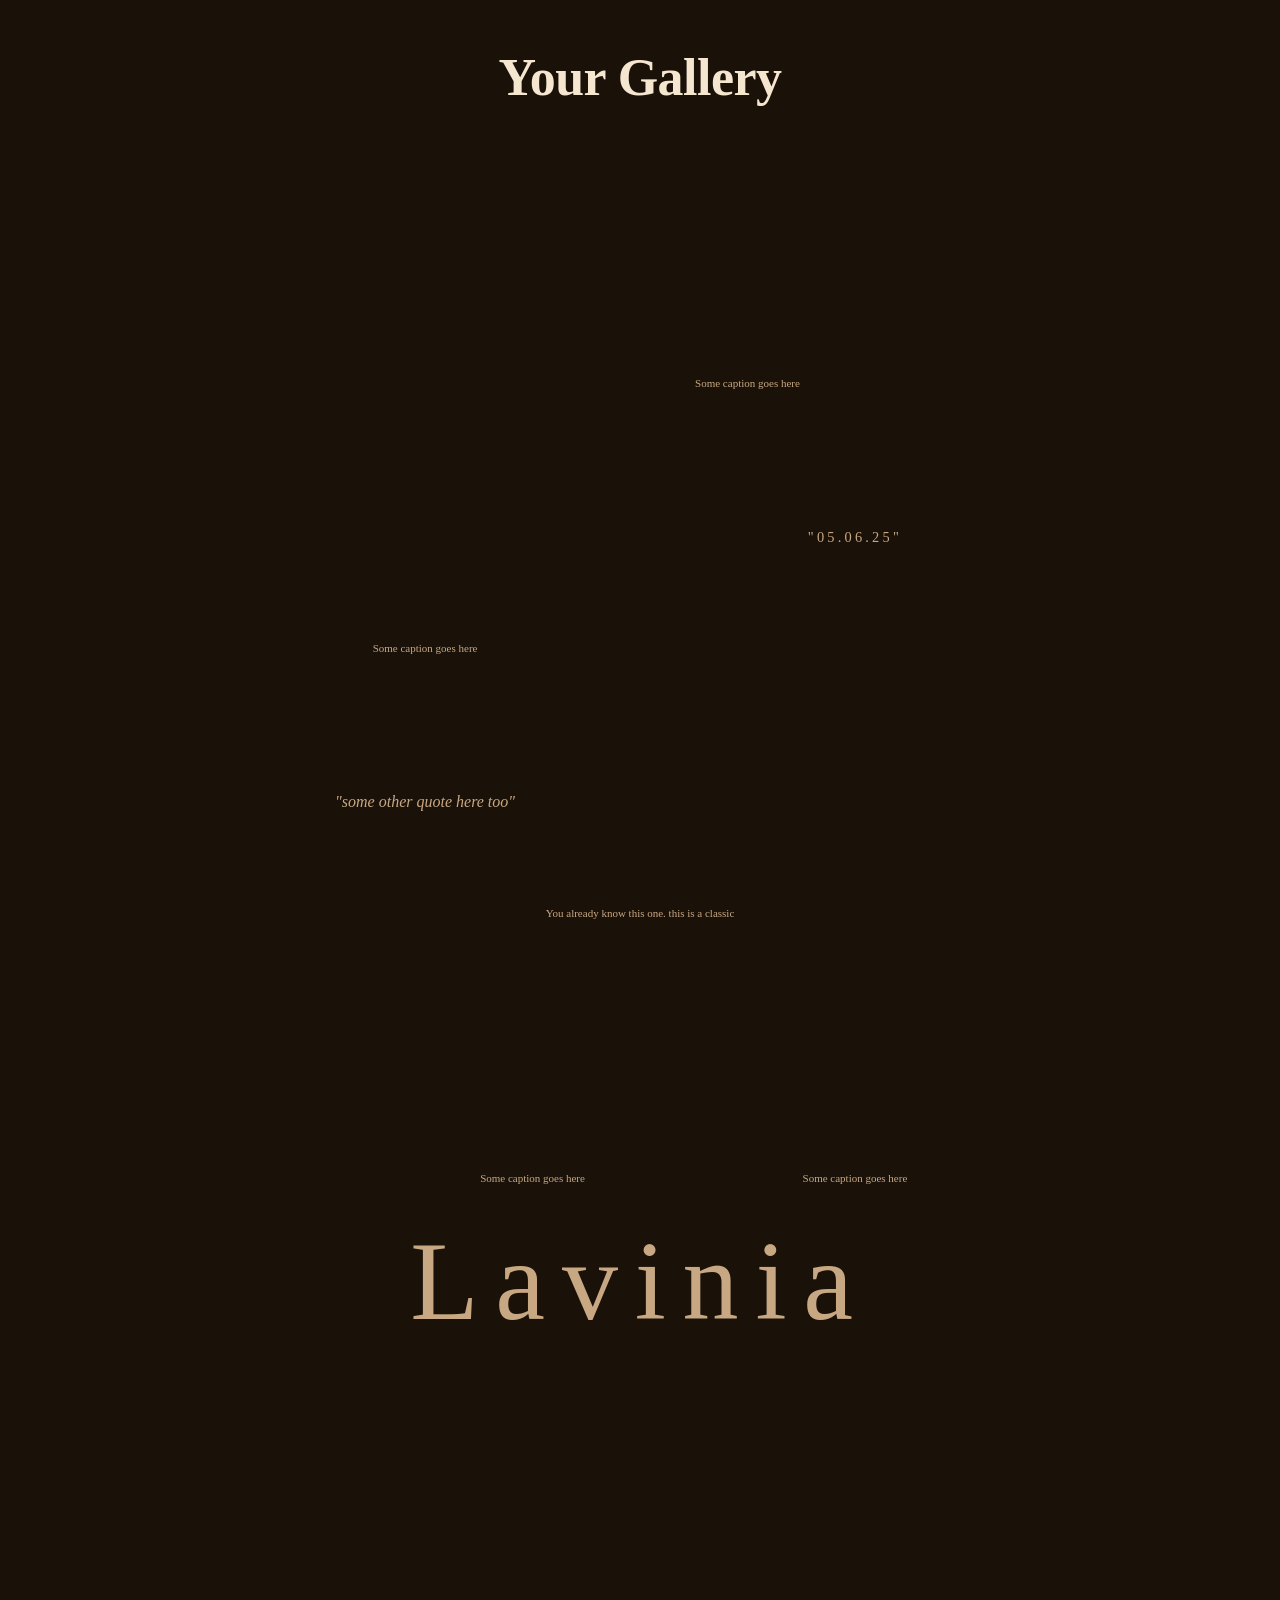
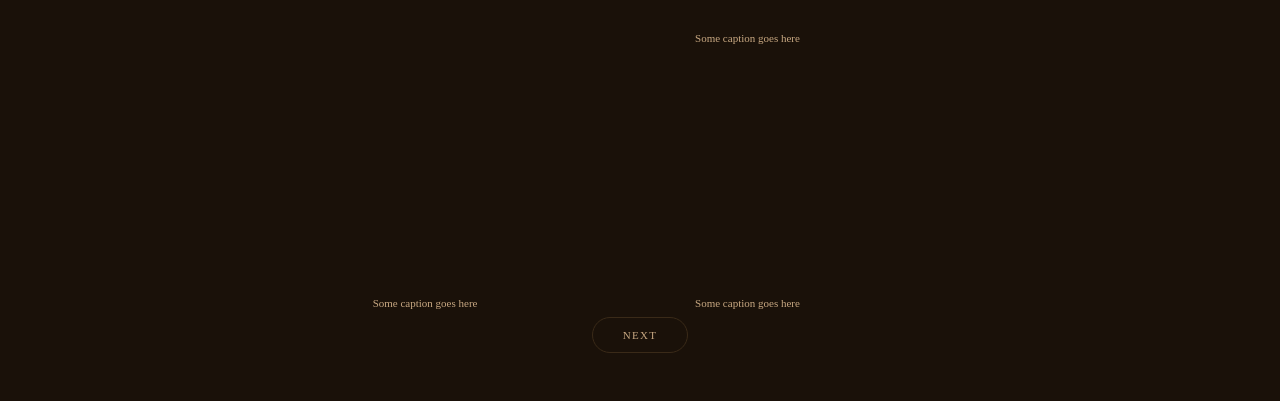
==== gallery.html @ 48474da0 "added lightbox active and script" ====
<!DOCTYPE html>
<html lang="en">

<head>
    <meta charset="UTF-8">
    <meta name="viewport" content="width=device-width, initial-scale=1.0">
    <link rel="stylesheet" href="style.css">
    <title>Your Gallery</title>

    <style>
        body {
            overflow: auto;
        }
    </style>
</head>

<body>
    <main class="gallery">
        <h1 class="title">Your Gallery</h1>
        <div class="photo-grid">
            <div id="boxA" class="photo-card">
                <img src="assets\photos\IMG_1749.jpg" alt="">
                <p class="caption">Some caption goes here</p>
            </div>
            <div id="boxB" class="photo-card">
                <img src="assets\photos\img0.jpg" alt="">
                <p class="caption">Some caption goes here</p>
            </div>
            <div class="myBox" id="boxS1">
                <p class="date">"05.06.25"</p>
            </div>
            <div id="boxC" class="photo-card">
                <img src="assets\photos\IMG_1749.jpg" alt="">
                <p class="caption">You already know this one. this is a classic</p>
            </div>
            <div id="boxD" class="photo-card">
                <img src="assets\photos\IMG_1749.jpg" alt="">
                <p class="caption">Some caption goes here</p>
            </div>
            <div class="myBox" id="boxS2">
                <p class="quote">"some other quote here too"</p>
            </div>
            <div id="boxE" class="photo-card">
                <img src="assets\photos\img0.jpg" alt="">
                <p class="caption">Some caption goes here</p>
            </div>
            <div class="myBox" id="boxS3">
                <h3 class="lavinia">Lavinia</h3>
            </div>
            <div id="boxF" class="photo-card">
                <img src="assets\photos\img0.jpg" alt="">
                <p class="caption">Some caption goes here</p>
            </div>
            <div id="boxG" class="photo-card">
                <img src="assets\photos\img0.jpg" alt="">
                <p class="caption">Some caption goes here</p>
            </div>
            <div id="boxH" class="photo-card">
                <img src="assets\photos\IMG_1749.jpg" alt="">
                <p class="caption">Some caption goes here</p>
            </div>
        </div>
        <a class="link-btn" href="index.html">Next</a>
    </main>

    <!-- Lightbox overlay -->
    <div class="lightbox">
        <img src="" alt="" class="lightbox-img">
        <p class="lightbox-caption"></p>
    </div>

    <script>
        const lightbox = document.querySelector(".lightbox");
        const lightboxImg = document.querySelector(".lightbox-img");
        const lightboxCaption = document.querySelector(".lightbox-caption");
        const photocards = document.querySelectorAll(".photo-card");

        photocards.forEach(card => {
            card.addEventListener("click", function () {
                const clickedImage = card.querySelector("img");
                const clickedCaption = card.querySelector("p");
                lightboxImg.src = clickedImage.src
                lightboxCaption.innerHTML = clickedCaption.innerHTML
                lightbox.classList.add("active")
            })
        })

        lightbox.addEventListener("click", function () {
            lightbox.classList.remove("active")
        })
    </script>

</body>

</html>
---- style.css ----
* {
  margin: 0;
  padding: 0;
  box-sizing: border-box;
}

:root {
  --bg: #1a1109;
  --dark: #3a2a18;
  --mid: #7a5c3a;
  --sand: #c8a882;
  --cream: #f5e6d0;
}

body {
  background: var(--bg);
  color: var(--cream);
  font-family: 'Georgia', serif;
  height: 100vh;
  overflow: hidden;
}

.screen {
  position: fixed;
  inset: 0;
  display: flex;
  flex-direction: column;
  align-items: center;
  justify-content: center;
  padding: 48px 32px;
  text-align: center;
  opacity: 0;
  pointer-events: none;
  transition: opacity 0.8s ease;
}

.screen.active {
  opacity: 1;
  pointer-events: all;
}

.eyebrow {
  font-size: 11px;
  letter-spacing: 0.18em;
  text-transform: uppercase;
  color: var(--mid);
  margin-bottom: 14px;
  animation: fadeIn 0.8s ease forwards;
}

.title {
  font-family: 'Georgia', serif;
  font-size: 52px;
  font-weight: 700;
  color: var(--cream);
  margin-bottom: 10px;
  letter-spacing: -0.01em;
}

.word {
  display: inline-block;
  opacity: 0;
  animation: fadeIn 0.6s ease forwards;
}

.sub {
  font-size: 13px;
  color: var(--mid);
  opacity: 0;
  margin-bottom: 32px;
  animation: fadeIn 0.8s ease forwards;
  animation-delay: 2s;
}

#begin-btn {
  font-size: 11px;
  letter-spacing: 0.12em;
  text-transform: uppercase;
  color: var(--sand);
  opacity: 0;
  border: 0.5px solid var(--dark);
  background: transparent;
  padding: 11px 30px;
  border-radius: 40px;
  cursor: pointer;
  transition: color 0.2s, border-color 0.2s;
  animation: fadeIn 0.8s ease forwards;
  animation-delay: 3s;
}

#begin-btn:hover {
  color: var(--cream);
  border-color: var(--mid);
}

.gallery {
  display: flex;
  flex-direction: column;
  align-items: center;
  text-align: center;
  max-width: 1100px;
  margin: 0 auto;
  padding: 48px 56px;
}

.gallery .title {
  padding-bottom: 30px;
}

#boxA {
  grid-area: A;
}

#boxB {
  grid-area: B;
}

#boxC {
  grid-area: C;
}

#boxD {
  grid-area: D;
}

#boxE {
  grid-area: E;
}

#boxF {
  grid-area: F;
}

#boxG {
  grid-area: G;
}

#boxH {
  grid-area: H;
}

#boxS1 {
  grid-area: S1;
  display: flex;
  flex-direction: column;
  justify-content: center;
}

#boxS2 {
  grid-area: S2;
  display: flex;
  flex-direction: column;
  justify-content: center;

}

#boxS3 {
  grid-area: S3;
}


.photo-grid {
  background: var(--bg);
  max-width: 1100px;
  margin: 0 auto;
  /* padding: 48px 56px; */
  display: grid;
  grid-gap: 15px;
  grid-template-columns: 1fr 1fr 1fr;
  grid-template-rows: 250px 250px 250px 250px 180px 250px 250px;
  grid-template-areas:
    "A B B"
    "A C S1"
    "S2 C D"
    "E E D"
    "S3 S3 S3"
    "H F F"
    "H G G";
}

.myBox {
  height: 100%;
  /* border: 1px solid; */
  border-radius: 5px;
  padding: 10px;
}


.photo-card {
  display: flex;
  flex-direction: column;
  height: 100%;
  padding-bottom: 8px;
}

.photo-card img {
  flex: 1;
  min-height: 0;
  width: 100%;
  object-fit: cover;
}

.caption {
  padding-top: 20px;
  font-size: 11px;
  color: var(--sand);
  flex-shrink: 0;
  text-align: center;
}

.lavinia {
  font-size: 7rem;
  font-weight: 300;
  letter-spacing: 0.15em;
  color: var(--sand);
  text-align: center;
}

.date {
  font-size: 0.9rem;
  letter-spacing: 0.2rem;
  color: var(--sand);
}

.quote {
  font-style: italic;
  font-size: 1rem;
  text-align: left;
  color: var(--sand);
}

.link-btn {
  font-size: 11px;
  text-decoration: none;
  letter-spacing: 0.12em;
  text-transform: uppercase;
  color: var(--sand);
  opacity: 0;
  border: 0.5px solid var(--dark);
  background: transparent;
  padding: 11px 30px;
  border-radius: 40px;
  cursor: pointer;
  transition: color 0.2s, border-color 0.2s;
  animation: fadeIn 0.8s ease forwards;
  animation-delay: 3s;
}

.lightbox {
  position: fixed;
  inset: 0;
  display: flex;
  flex-direction: column;
  align-items: center;
  justify-content: center;
  padding: 48px 32px;
  opacity: 0;
  pointer-events: none;
  background: rgba(0, 0, 0, 0.85);
  z-index: 1000;
  transition: opacity 0.8s ease;
}

.lightbox.active {
  opacity: 1;
  pointer-events: all;
}

.lightbox-img {
  max-width: 70vw;
  max-height: 70vh;
  object-fit: contain;
}

.lightbox-caption {
  padding: 10px;
}


@keyframes fadeIn {
  from {
    opacity: 0;
    transform: translateY(20px);
  }

  to {
    opacity: 1;
    transform: translateY(0px);
  }
}
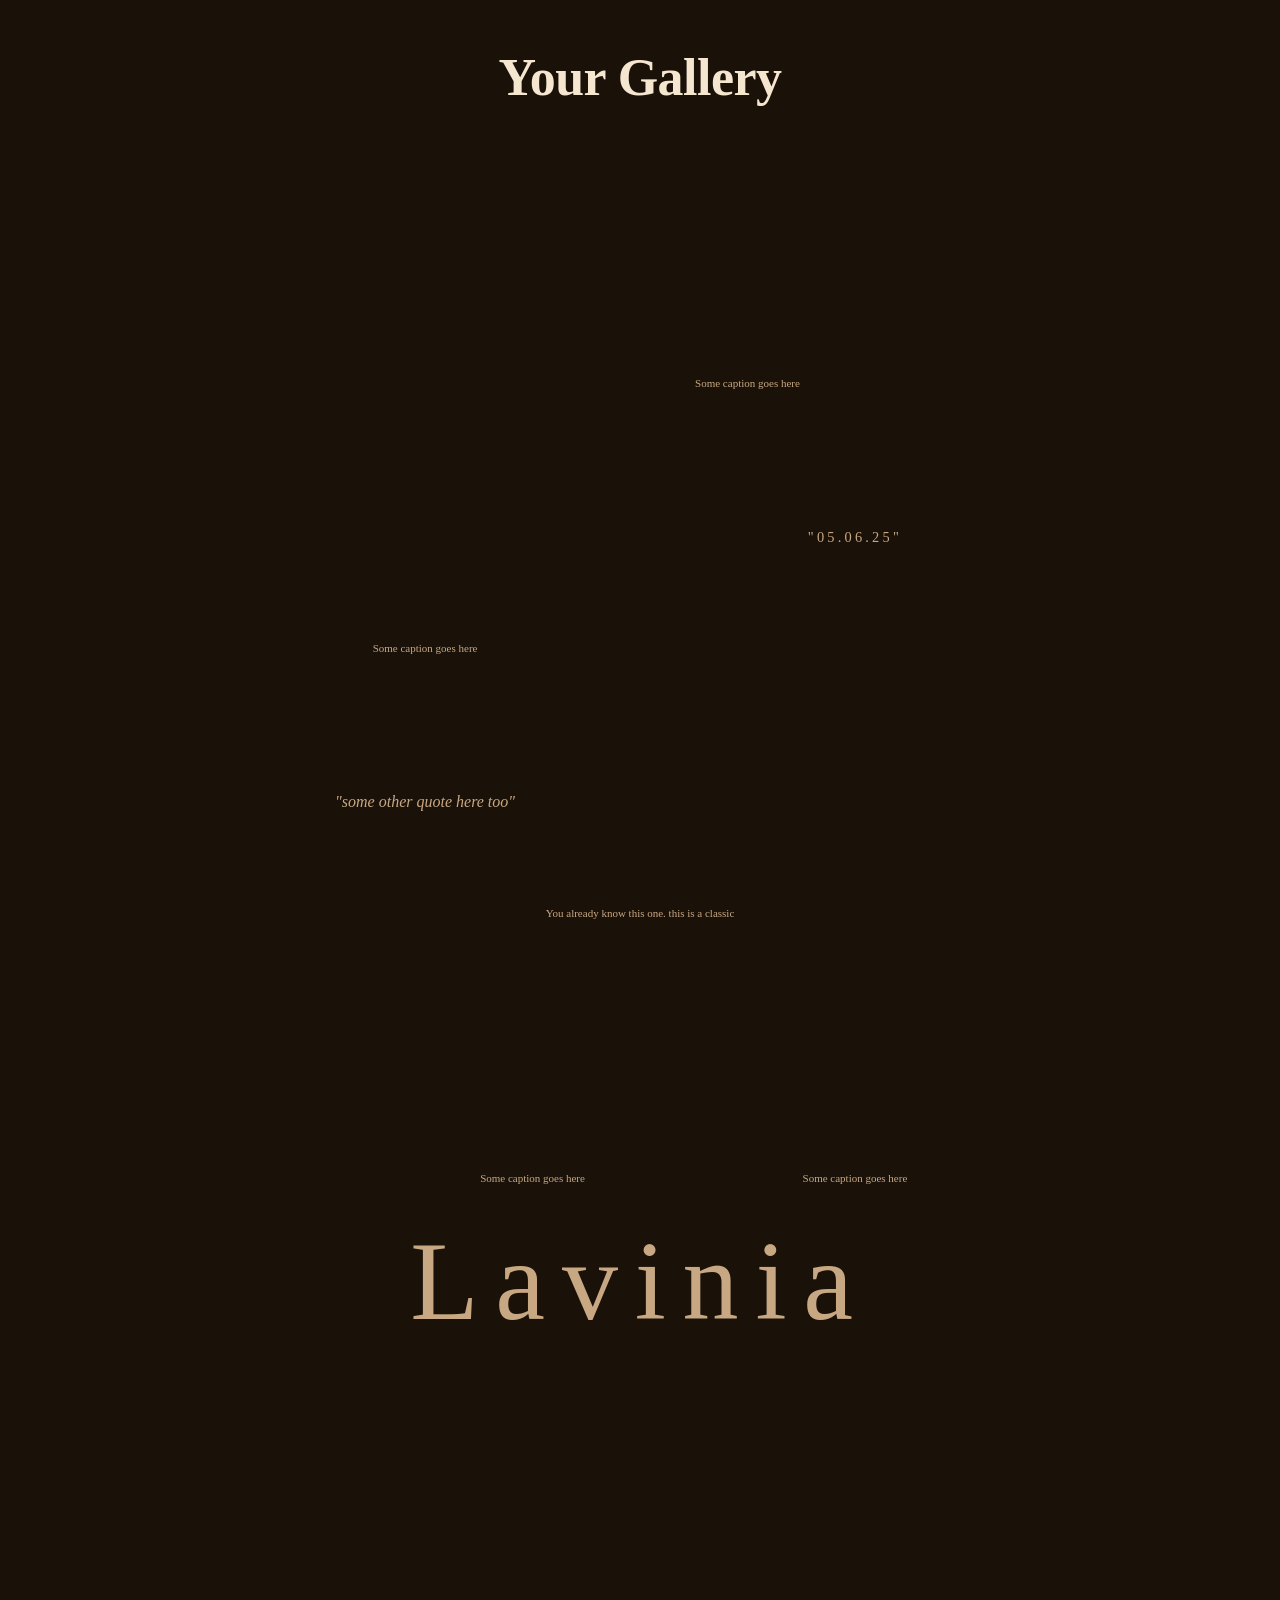
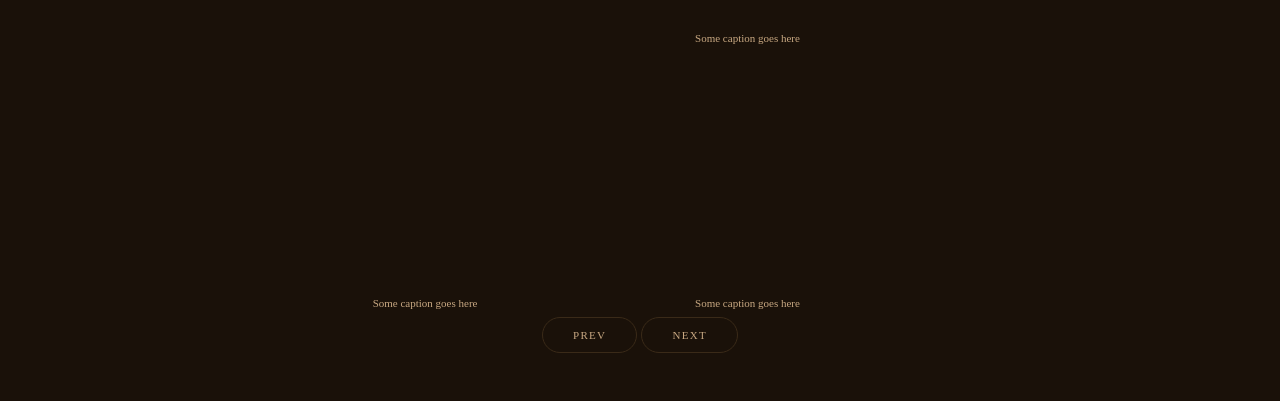
==== commit 95949c0f: "fixed namvigation between indes and gallery.html, escape key on lightbox" ====
--- a/gallery.html
+++ b/gallery.html
@@ -19,68 +19,78 @@
         <h1 class="title">Your Gallery</h1>
         <div class="photo-grid">
             <div id="boxA" class="photo-card">
-                <img src="assets\photos\IMG_1749.jpg" alt="">
+                <img src="assets/photos/IMG_1749.jpg" alt="">
                 <p class="caption">Some caption goes here</p>
             </div>
             <div id="boxB" class="photo-card">
-                <img src="assets\photos\img0.jpg" alt="">
+                <img src="assets/photos/img0.jpg" alt="">
                 <p class="caption">Some caption goes here</p>
             </div>
             <div class="myBox" id="boxS1">
                 <p class="date">"05.06.25"</p>
             </div>
             <div id="boxC" class="photo-card">
-                <img src="assets\photos\IMG_1749.jpg" alt="">
+                <img src="assets/photos/IMG_1749.jpg" alt="">
                 <p class="caption">You already know this one. this is a classic</p>
             </div>
             <div id="boxD" class="photo-card">
-                <img src="assets\photos\IMG_1749.jpg" alt="">
+                <img src="assets/photos/IMG_1749.jpg" alt="">
                 <p class="caption">Some caption goes here</p>
             </div>
             <div class="myBox" id="boxS2">
                 <p class="quote">"some other quote here too"</p>
             </div>
             <div id="boxE" class="photo-card">
-                <img src="assets\photos\img0.jpg" alt="">
+                <img src="assets/photos/img0.jpg" alt="">
                 <p class="caption">Some caption goes here</p>
             </div>
             <div class="myBox" id="boxS3">
-                <h3 class="lavinia">Lavinia</h3>
+                <p class="lavinia">Lavinia</pp>
             </div>
             <div id="boxF" class="photo-card">
-                <img src="assets\photos\img0.jpg" alt="">
+                <img src="assets/photos/img0.jpg" alt="">
                 <p class="caption">Some caption goes here</p>
             </div>
             <div id="boxG" class="photo-card">
-                <img src="assets\photos\img0.jpg" alt="">
+                <img src="assets/photos/img0.jpg" alt="">
                 <p class="caption">Some caption goes here</p>
             </div>
             <div id="boxH" class="photo-card">
-                <img src="assets\photos\IMG_1749.jpg" alt="">
+                <img src="assets/photos/IMG_1749.jpg" alt="">
                 <p class="caption">Some caption goes here</p>
             </div>
         </div>
-        <a class="link-btn" href="index.html">Next</a>
+
+        <div class="chapter-nav">
+            <button id="gallery-prev-btn" class="button">Prev</button>
+            <button id="gallery-next-btn" class="button">Next</button>
+        </div>
+
     </main>
 
     <!-- Lightbox overlay -->
     <div class="lightbox">
         <img src="" alt="" class="lightbox-img">
-        <p class="lightbox-caption"></p>
+        <p class="lightbox-text"></p>
+        <p class="lightbox-sub"></p>
     </div>
 
     <script>
         const lightbox = document.querySelector(".lightbox");
         const lightboxImg = document.querySelector(".lightbox-img");
-        const lightboxCaption = document.querySelector(".lightbox-caption");
+        const lightboxText = document.querySelector(".lightbox-text");
+        const lightboxSub = document.querySelector(".lightbox-sub");
         const photocards = document.querySelectorAll(".photo-card");
+        const myBox = document.querySelectorAll(".myBox")
 
         photocards.forEach(card => {
             card.addEventListener("click", function () {
                 const clickedImage = card.querySelector("img");
-                const clickedCaption = card.querySelector("p");
+                const clickedText = card.querySelector("p");
                 lightboxImg.src = clickedImage.src
-                lightboxCaption.innerHTML = clickedCaption.innerHTML
+                lightboxImg.style.display = "block"
+                lightboxText.style.display = "none"
+                lightboxSub.innerHTML = clickedText.innerHTML
                 lightbox.classList.add("active")
             })
         })
@@ -88,6 +98,53 @@
         lightbox.addEventListener("click", function () {
             lightbox.classList.remove("active")
         })
+
+        document.addEventListener("keydown", function(event){
+            if (event.key === "Escape"){
+                lightbox.classList.remove("active")
+            }
+        })
+
+        myBox.forEach(box => {
+            box.addEventListener("click", function () {
+                const clickedText = box.querySelector("p")
+                if (clickedText.classList.contains("date")) {
+                    lightboxImg.style.display = "none"
+                    lightboxText.style.display = "block"
+                    lightboxText.className = "lightbox-date"
+                    lightboxText.innerHTML = "05.06.25"
+                    lightboxSub.innerHTML = "This is the date or something"
+                    lightbox.classList.add("active")
+                }
+                if (clickedText.classList.contains("quote")) {
+                    lightboxImg.style.display = "none"
+                    lightboxText.style.display = "block"
+                    lightboxText.className = "lightbox-quote"
+
+                    lightboxText.innerHTML = '"some other quote here too"'
+                    lightboxSub.innerHTML = "This quote means somehting"
+                    lightbox.classList.add("active")
+                }
+                if (clickedText.classList.contains("lavinia")) {
+                    lightboxImg.style.display = "none"
+                    lightboxText.style.display = "block"
+                    lightboxText.className = "lightbox-lavinia"
+
+                    lightboxText.innerHTML = "Lavinia"
+                    lightboxSub.innerHTML = "Aka: Juliano, PewPew, Lavi, Jayvinia"
+                    lightbox.classList.add("active")
+                }
+            })
+        })
+
+        document.getElementById("gallery-next-btn").addEventListener("click", function () {
+            window.location.href = "index.html#ch2"
+        })
+
+        document.getElementById("gallery-prev-btn").addEventListener("click", function () {
+            window.location.href = "index.html#ch1"
+        })
+
     </script>
 
 </body>
--- a/style.css
+++ b/style.css
@@ -73,6 +73,7 @@
 }
 
 #begin-btn {
+  font-family: 'Georgia', serif;
   font-size: 11px;
   letter-spacing: 0.12em;
   text-transform: uppercase;
@@ -89,6 +90,25 @@
 }
 
 #begin-btn:hover {
+  color: var(--cream);
+  border-color: var(--mid);
+}
+
+.button {
+  font-family: 'Georgia', serif;
+  font-size: 11px;
+  letter-spacing: 0.12em;
+  text-transform: uppercase;
+  color: var(--sand);
+  border: 0.5px solid var(--dark);
+  background: transparent;
+  padding: 11px 30px;
+  border-radius: 40px;
+  cursor: pointer;
+  transition: color 0.2s, border-color 0.2s;
+}
+
+.button:hover {
   color: var(--cream);
   border-color: var(--mid);
 }
@@ -272,10 +292,31 @@
   object-fit: contain;
 }
 
-.lightbox-caption {
+.lightbox-sub {
   padding: 10px;
 }
 
+.lightbox-date{
+  font-size: 0.9rem;
+  letter-spacing: 0.2rem;
+  color: var(--sand);
+
+}
+
+.lightbox-quote{
+  font-style: italic;
+  font-size: 1rem;
+  text-align: left;
+  color: var(--sand);
+}
+
+.lightbox-lavinia{
+  font-size: 7rem;
+  font-weight: 300;
+  letter-spacing: 0.15em;
+  color: var(--sand);
+  text-align: center;
+}
 
 @keyframes fadeIn {
   from {
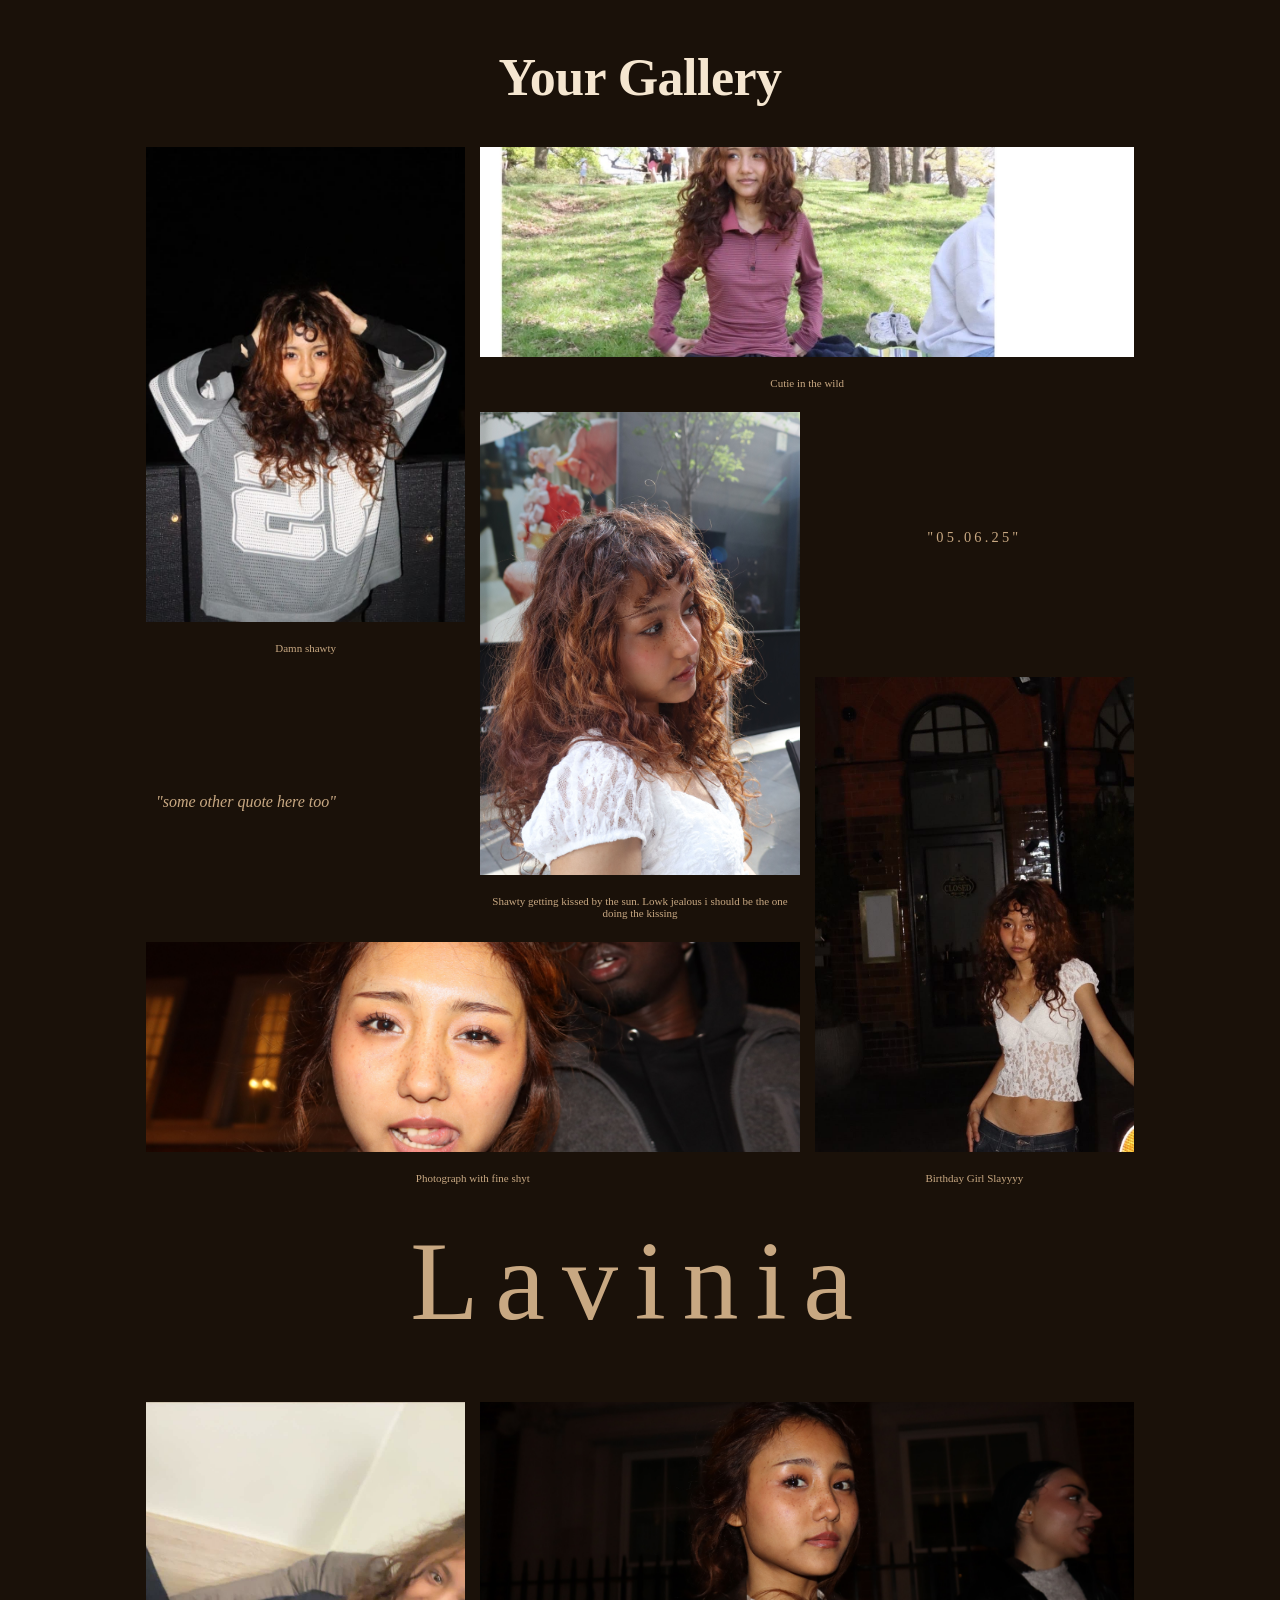
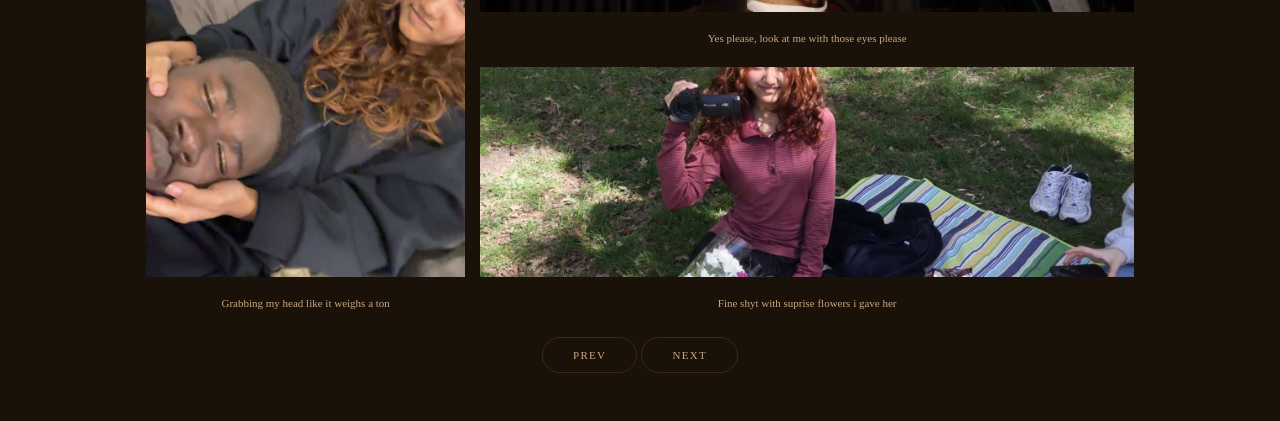
==== commit 1260b6db: "added fade in animation to gallery elements" ====
--- a/gallery.html
+++ b/gallery.html
@@ -19,48 +19,47 @@
         <h1 class="title">Your Gallery</h1>
         <div class="photo-grid">
             <div id="boxA" class="photo-card">
-                <img src="assets/photos/IMG_1749.jpg" alt="">
-                <p class="caption">Some caption goes here</p>
+                <img src="assets/photos/P1.jpg" alt="">
+                <p class="caption">Damn shawty</p>
             </div>
             <div id="boxB" class="photo-card">
-                <img src="assets/photos/img0.jpg" alt="">
-                <p class="caption">Some caption goes here</p>
+                <img src="assets/photos/L1.jpg" alt="">
+                <p class="caption">Cutie in the wild</p>
             </div>
             <div class="myBox" id="boxS1">
                 <p class="date">"05.06.25"</p>
             </div>
             <div id="boxC" class="photo-card">
-                <img src="assets/photos/IMG_1749.jpg" alt="">
-                <p class="caption">You already know this one. this is a classic</p>
+                <img src="assets/photos/P2.jpg" alt="">
+                <p class="caption">Shawty getting kissed by the sun. Lowk jealous i should be the one doing the kissing</p>
             </div>
             <div id="boxD" class="photo-card">
-                <img src="assets/photos/IMG_1749.jpg" alt="">
-                <p class="caption">Some caption goes here</p>
+                <img src="assets/photos/P3.jpg" alt="">
+                <p class="caption">Birthday Girl Slayyyy</p>
             </div>
             <div class="myBox" id="boxS2">
                 <p class="quote">"some other quote here too"</p>
             </div>
             <div id="boxE" class="photo-card">
-                <img src="assets/photos/img0.jpg" alt="">
-                <p class="caption">Some caption goes here</p>
+                <img src="assets/photos/L2.jpg" alt="">
+                <p class="caption">Photograph with fine shyt</p>
             </div>
             <div class="myBox" id="boxS3">
                 <p class="lavinia">Lavinia</pp>
             </div>
             <div id="boxF" class="photo-card">
-                <img src="assets/photos/img0.jpg" alt="">
-                <p class="caption">Some caption goes here</p>
+                <img src="assets/photos/L3.jpg" alt="">
+                <p class="caption">Yes please, look at me with those eyes please</p>
             </div>
             <div id="boxG" class="photo-card">
-                <img src="assets/photos/img0.jpg" alt="">
-                <p class="caption">Some caption goes here</p>
+                <img src="assets/photos/L4.jpg" alt="">
+                <p class="caption">Fine shyt with suprise flowers i gave her</p>
             </div>
             <div id="boxH" class="photo-card">
-                <img src="assets/photos/IMG_1749.jpg" alt="">
-                <p class="caption">Some caption goes here</p>
+                <img src="assets/photos/P4.jpg" alt="">
+                <p class="caption">Grabbing my head like it weighs a ton</p>
             </div>
         </div>
-
         <div class="chapter-nav">
             <button id="gallery-prev-btn" class="button">Prev</button>
             <button id="gallery-next-btn" class="button">Next</button>
--- a/style.css
+++ b/style.css
@@ -183,6 +183,7 @@
   background: var(--bg);
   max-width: 1100px;
   margin: 0 auto;
+  margin-bottom: 20px;
   /* padding: 48px 56px; */
   display: grid;
   grid-gap: 15px;
@@ -211,6 +212,7 @@
   flex-direction: column;
   height: 100%;
   padding-bottom: 8px;
+  animation: fadeIn 0.6s ease forwards;
 }
 
 .photo-card img {
@@ -247,6 +249,10 @@
   font-size: 1rem;
   text-align: left;
   color: var(--sand);
+}
+
+.date, .quote, .lavinia {
+  animation: fadeIn 0.6s ease forwards;
 }
 
 .link-btn {
@@ -318,6 +324,143 @@
   text-align: center;
 }
 
+.music-player {
+  width: 100%;
+  max-width: 600px;
+  margin: 0 auto;
+}
+
+.song-card {
+  display: none;
+}
+
+.song-card.active {
+  display: block;
+}
+
+.song-nav {
+  display: flex;
+  justify-content: center;
+  align-items: center;
+  gap: 1rem;
+  margin-top: 2rem;
+  margin-bottom: 0.5rem;
+}
+
+.song-counter {
+  color: var(--sand);
+  font-size: 0.85rem;
+  letter-spacing: 0.1em;
+}
+
+.song-note {
+  margin-top: 1.5rem;
+  color: var(--cream);
+  font-size: 0.95rem;
+  line-height: 1.7;
+}
+
+.reflections {
+  overflow-y: auto;
+  max-height: 70vh;
+  padding: 0 2rem;
+  display: flex;
+  flex-direction: column;
+  align-items: center;
+  gap: 3rem;
+  margin-bottom: 20px;
+}
+
+.reflection-block h3 {
+  font-size: 0.75rem;
+  letter-spacing: 0.2em;
+  text-transform: uppercase;
+  color: var(--sand);
+  margin-bottom: 1.5rem;
+}
+
+.reflection-block ul {
+  list-style: none;
+  padding: 0;
+  display: flex;
+  flex-direction: column;
+  gap: 1.2rem;
+}
+
+.reflection-block ul li {
+  font-size: 1.1rem;
+  color: var(--cream);
+  line-height: 1.7;
+  padding-left: 1.5rem;
+  border-left: 2px solid var(--sand);
+}
+
+.reflection-block ul {
+  text-align: left;
+  width: 100%;
+  max-width: 600px;
+}
+
+.reveal-note {
+  opacity: 0;
+  max-height: 0;
+  overflow: hidden;
+  transition: opacity 0.6s ease, max-height 0.6s ease;
+}
+
+.reveal-note.visible {
+  opacity: 1;
+  max-height: 200px;
+}
+
+.letter {
+  overflow-y: auto;
+  max-height: 70vh;
+  padding: 0 2rem;
+  max-width: 640px;
+  width: 100%;
+  text-align: left;
+  display: flex;
+  flex-direction: column;
+  gap: 1.4rem;
+}
+
+.letter p {
+  font-size: 1rem;
+  line-height: 1.9;
+  color: var(--cream);
+}
+
+.letter-greeting {
+  font-size: 1.5rem;
+  font-weight: 700;
+  color: var(--cream);
+}
+
+.letter-sign {
+  font-style: italic;
+  color: var(--sand);
+  margin-top: 1rem;
+}
+
+.letter {
+  -ms-overflow-style: none;  /* IE */
+  scrollbar-width: none;     /* Firefox */
+}
+
+.reflections {
+  -ms-overflow-style: none;
+  scrollbar-width: none;
+}
+
+.letter::-webkit-scrollbar {
+  display: none;
+}
+
+.reflections::-webkit-scrollbar {
+  display: none;
+}
+
 @keyframes fadeIn {
   from {
     opacity: 0;
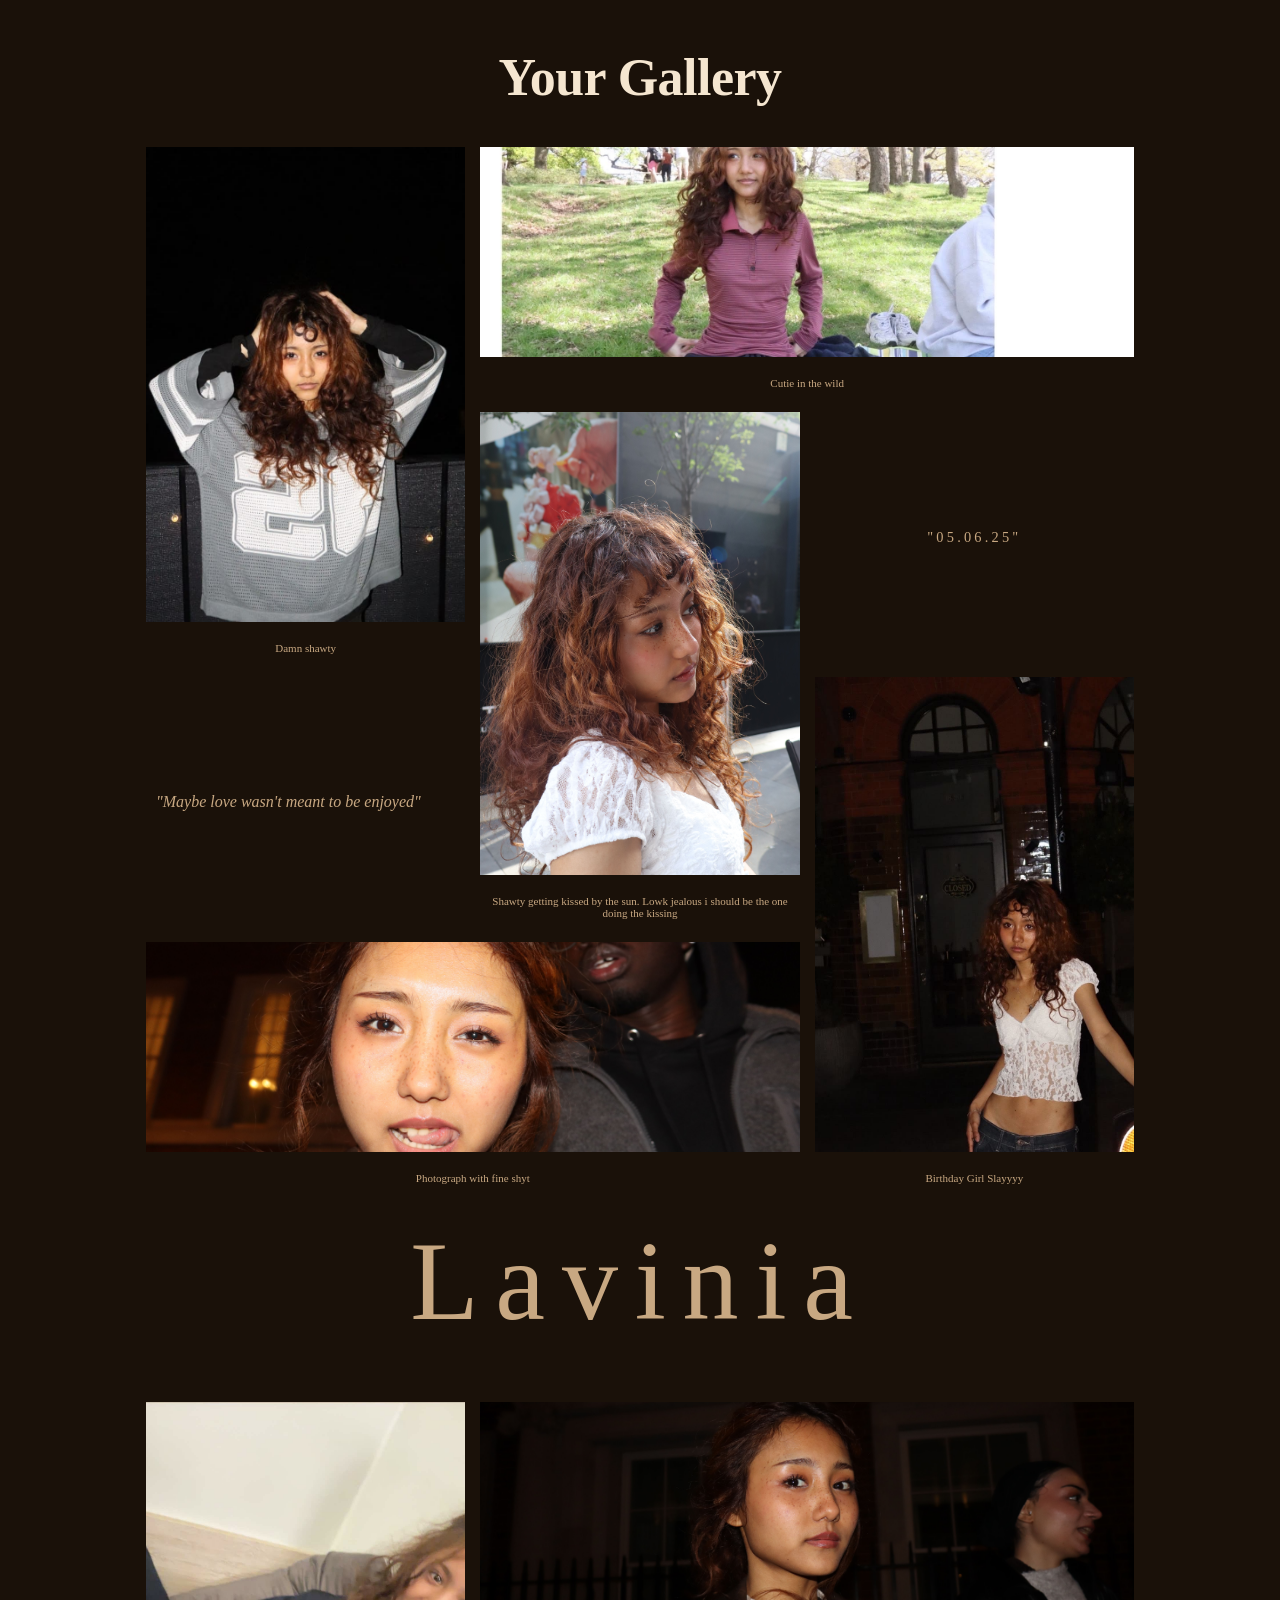
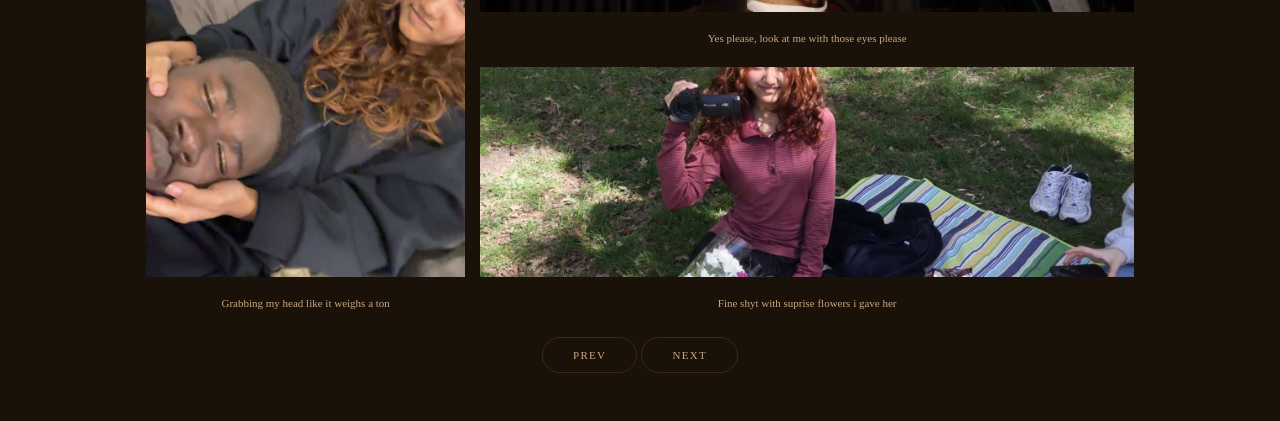
==== commit 5272bf26: "added nav dots and content to s1, s2 and s3" ====
--- a/gallery.html
+++ b/gallery.html
@@ -38,7 +38,7 @@
                 <p class="caption">Birthday Girl Slayyyy</p>
             </div>
             <div class="myBox" id="boxS2">
-                <p class="quote">"some other quote here too"</p>
+                <p class="quote">"Maybe love wasn't meant to be enjoyed"</p>
             </div>
             <div id="boxE" class="photo-card">
                 <img src="assets/photos/L2.jpg" alt="">
@@ -112,7 +112,7 @@
                     lightboxText.style.display = "block"
                     lightboxText.className = "lightbox-date"
                     lightboxText.innerHTML = "05.06.25"
-                    lightboxSub.innerHTML = "This is the date or something"
+                    lightboxSub.innerHTML = "The start date... THERE IS NO END DATE. YOU'RE TRAPED WITH ME FOREVER!"
                     lightbox.classList.add("active")
                 }
                 if (clickedText.classList.contains("quote")) {
@@ -120,8 +120,8 @@
                     lightboxText.style.display = "block"
                     lightboxText.className = "lightbox-quote"
 
-                    lightboxText.innerHTML = '"some other quote here too"'
-                    lightboxSub.innerHTML = "This quote means somehting"
+                    lightboxText.innerHTML = `"Maybe love wasn't meant to be enjoyed"`
+                    lightboxSub.innerHTML = "In the sense that love isn't always gonna be sweet and rosy. There would be hard times, but maybe what true love is, is choosing each other even when it's hard"
                     lightbox.classList.add("active")
                 }
                 if (clickedText.classList.contains("lavinia")) {
--- a/style.css
+++ b/style.css
@@ -360,6 +360,12 @@
   line-height: 1.7;
 }
 
+.bonus-song{
+  color: var(--cream);
+  font-size: 1rem;
+  margin-bottom: 20px;
+}
+
 .reflections {
   overflow-y: auto;
   max-height: 70vh;
@@ -423,6 +429,7 @@
   display: flex;
   flex-direction: column;
   gap: 1.4rem;
+  margin-bottom: 20px;
 }
 
 .letter p {
@@ -459,6 +466,28 @@
 
 .reflections::-webkit-scrollbar {
   display: none;
+}
+
+.nav-dots {
+  position: fixed;
+  bottom: 32px;
+  left: 50%;
+  transform: translateX(-50%);
+  display: flex;
+  gap: 8px;
+  z-index: 100;
+}
+
+.dot {
+  width: 6px;
+  height: 6px;
+  border-radius: 50%;
+  background: var(--mid);
+  transition: background 0.4s ease;
+}
+
+.dot.active {
+  background: var(--sand);
 }
 
 @keyframes fadeIn {
